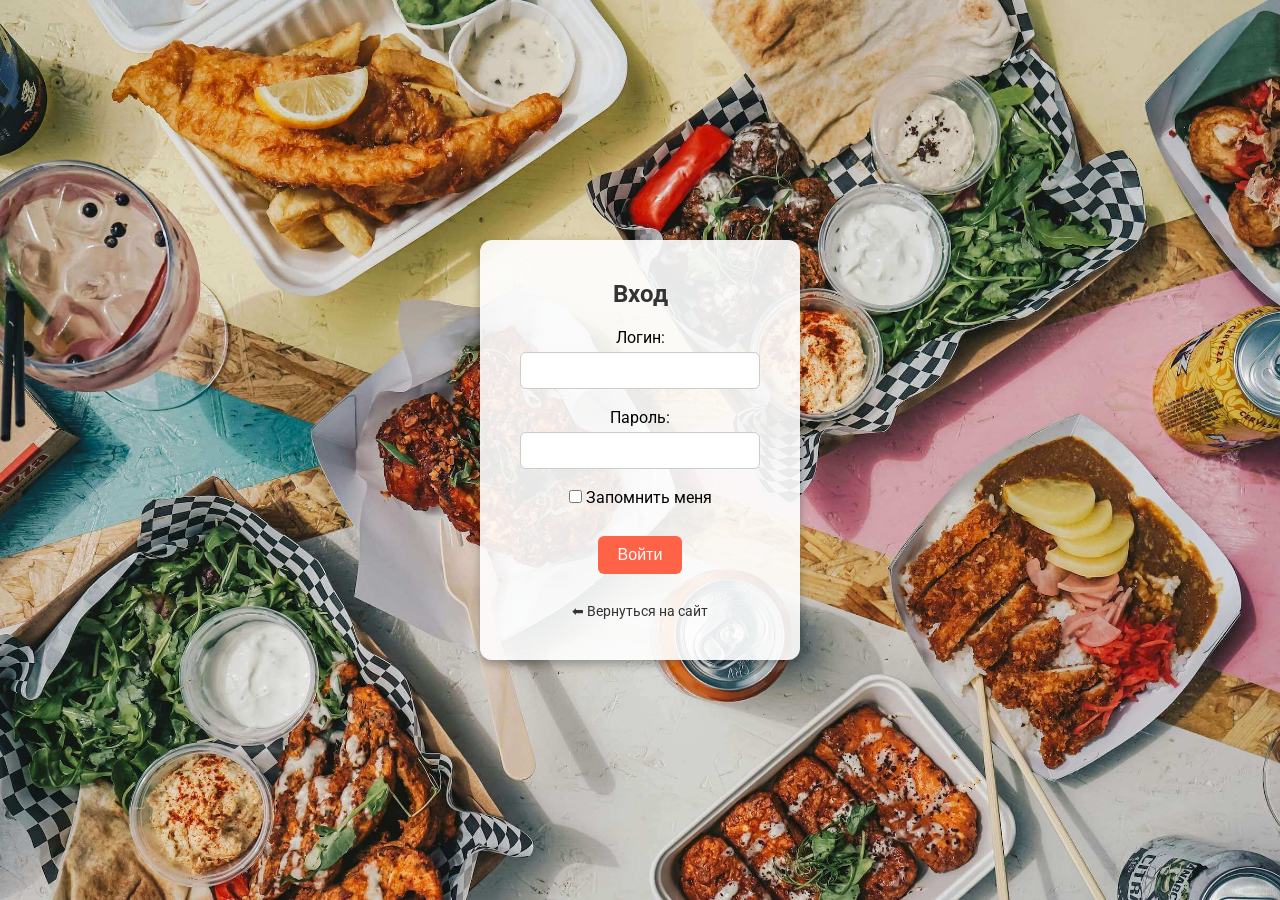
==== auth.html @ af706c2d "Added auth with background" ====
<!DOCTYPE html>
<html lang="ru">
<head>
    <meta charset="UTF-8">
    <meta name="viewport" content="width=device-width, initial-scale=1.0">
    <title>Вход — FreshLunch</title>
    <link rel="stylesheet" href="auth.css">
    <link href="https://fonts.googleapis.com/css2?family=Roboto:wght@400;700&display=swap" rel="stylesheet">
</head>
<body>

    <div class="auth-container">
        <form action="https://httpbin.org/post" method="POST" class="auth-form">
            <h2>Вход</h2>

            <label>Логин:<br>
                <input type="text" name="login" required>
            </label><br><br>

            <label>Пароль:<br>
                <input type="password" name="password" required>
            </label><br><br>

            <label>
                <input type="checkbox" name="remember"> Запомнить меня
            </label><br><br>

            <button type="submit">Войти</button><br><br>

            <a href="index.html" class="back-link">⬅ Вернуться на сайт</a>
        </form>
    </div>

</body>
</html>
---- auth.css ----
/* Сброс и базовые настройки */
* {
    margin: 0;
    padding: 0;
    box-sizing: border-box;
}

body {
    font-family: 'Roboto', sans-serif;
    height: 100vh;
    background: url("images/lunch.jpg") no-repeat center center/cover;
    display: flex;
    justify-content: center;
    align-items: center;
}

/* Контейнер для центрирования */
.auth-container {
    display: flex;
    justify-content: center;
    align-items: center;
    height: 100%;
}

/* Форма */
.auth-form {
    background: rgba(255, 255, 255, 0.9);
    padding: 40px;
    border-radius: 12px;
    box-shadow: 0 4px 10px rgba(0, 0, 0, 0.3);
    width: 320px;
    text-align: center;
}

.auth-form h2 {
    margin-bottom: 20px;
    color: #333;
}

.auth-form input[type="text"],
.auth-form input[type="password"] {
    width: 100%;
    padding: 10px;
    margin-top: 5px;
    border-radius: 6px;
    border: 1px solid #ccc;
}

.auth-form button {
    margin-top: 10px;
    background-color: #ff6347;
    color: white;
    border: none;
    padding: 10px 20px;
    border-radius: 6px;
    cursor: pointer;
    font-size: 16px;
}

.auth-form button:hover {
    background-color: #e5533c;
}

/* Ссылка "назад" */
.back-link {
    display: inline-block;
    margin-top: 10px;
    color: #333;
    text-decoration: none;
    font-size: 14px;
}

.back-link:hover {
    color: #ff6347;
}
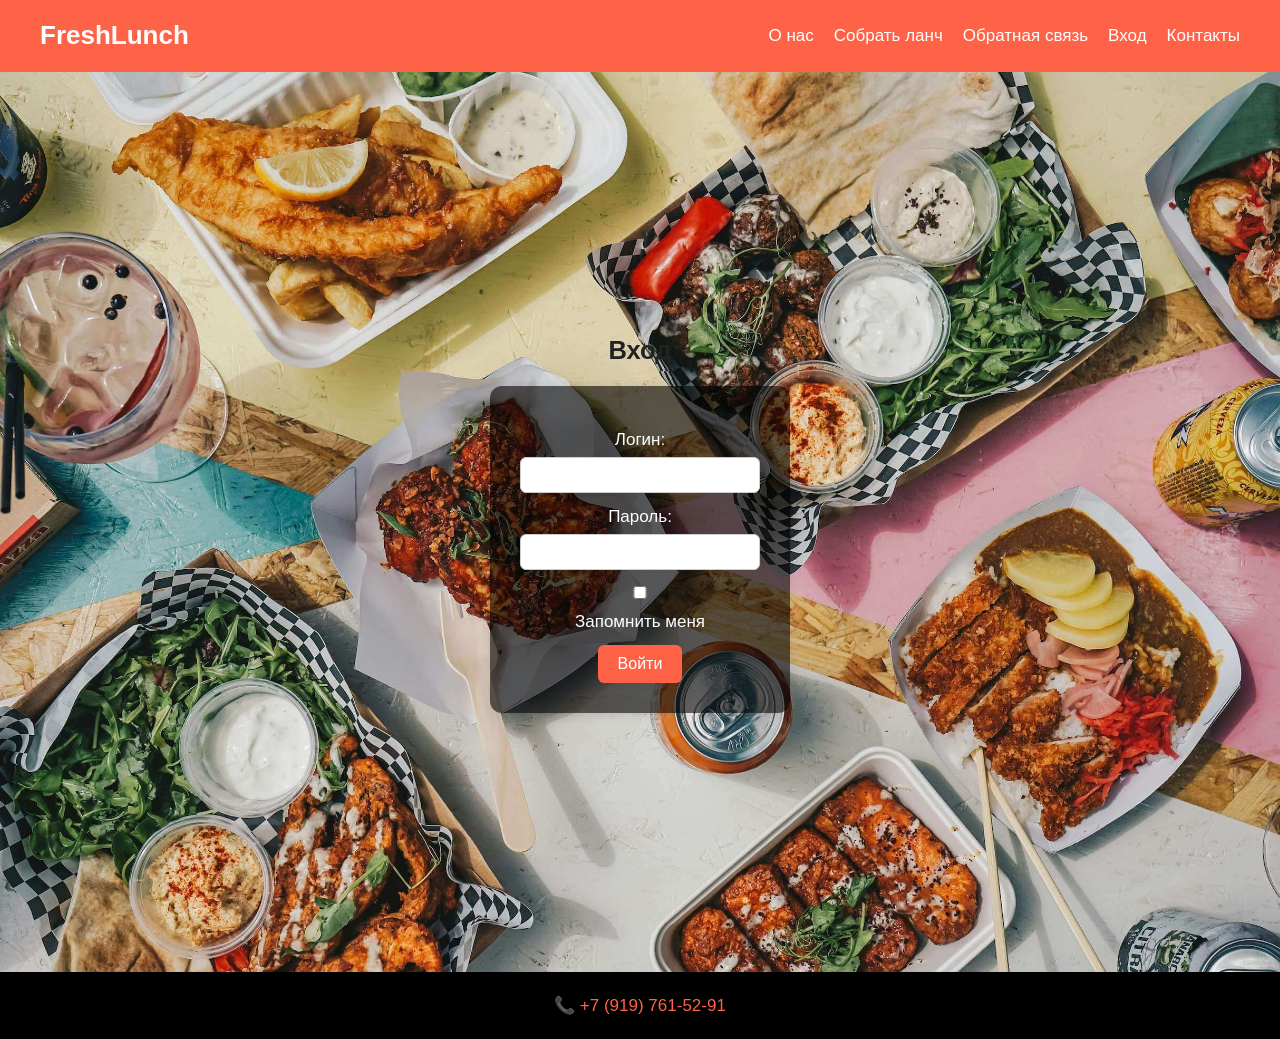
==== commit 93a86efb: "Initial commit" ====
--- a/auth.html
+++ b/auth.html
@@ -2,34 +2,37 @@
 <html lang="ru">
 <head>
     <meta charset="UTF-8">
-    <meta name="viewport" content="width=device-width, initial-scale=1.0">
-    <title>Вход — FreshLunch</title>
-    <link rel="stylesheet" href="auth.css">
-    <link href="https://fonts.googleapis.com/css2?family=Roboto:wght@400;700&display=swap" rel="stylesheet">
+    <title>FreshLunch — Вход</title>
+    <link rel="stylesheet" href="style.css">
 </head>
 <body>
 
-    <div class="auth-container">
-        <form action="https://httpbin.org/post" method="POST" class="auth-form">
-            <h2>Вход</h2>
+<header>
+    <h1>FreshLunch</h1>
+    <nav>
+        <ul>
+            <li><a href="index.html">О нас</a></li>
+            <li><a href="order.html">Собрать ланч</a></li>
+            <li><a href="feedback.html">Обратная связь</a></li>
+            <li><a href="auth.html">Вход</a></li>
+            <li><a href="#footer">Контакты</a></li>
+        </ul>
+    </nav>
+</header>
 
-            <label>Логин:<br>
-                <input type="text" name="login" required>
-            </label><br><br>
+<main class="auth-section">
+    <h2>Вход</h2>
+    <form action="https://httpbin.org/post" method="POST">
+        <label>Логин:<input type="text" name="login" required></label>
+        <label>Пароль:<input type="password" name="password" required></label>
+        <label><input type="checkbox" name="remember"> Запомнить меня</label>
+        <button type="submit">Войти</button>
+    </form>
+</main>
 
-            <label>Пароль:<br>
-                <input type="password" name="password" required>
-            </label><br><br>
-
-            <label>
-                <input type="checkbox" name="remember"> Запомнить меня
-            </label><br><br>
-
-            <button type="submit">Войти</button><br><br>
-
-            <a href="index.html" class="back-link">⬅ Вернуться на сайт</a>
-        </form>
-    </div>
+<footer id="footer">
+    <p>📞 <a href="tel:+79197615291">+7 (919) 761-52-91</a></p>
+</footer>
 
 </body>
 </html>
--- a/style.css
+++ b/style.css
@@ -0,0 +1,248 @@
+/* ===== Сброс ===== */
+* {
+    margin: 0;
+    padding: 0;
+    box-sizing: border-box;
+}
+
+/* ===== Базовые настройки ===== */
+body {
+    font-family: "Roboto", sans-serif;
+    font-size: 17px;
+    line-height: 1.6;
+    color: #333;
+    background-color: #fafafa;
+}
+
+/* ===== Шапка и меню ===== */
+header {
+    background: #ff6347;
+    color: white;
+    padding: 15px 40px;
+    display: flex;
+    justify-content: space-between;
+    align-items: center;
+}
+
+header h1 {
+    font-size: 26px;
+    font-weight: 700;
+}
+
+nav ul {
+    display: flex;
+    list-style: none;
+}
+
+nav li {
+    margin-left: 20px;
+}
+
+nav a {
+    color: white;
+    text-decoration: none;
+    font-weight: 500;
+    transition: color 0.3s;
+}
+
+nav a:hover {
+    color: #ffe082;
+}
+
+/* ===== Основной контент ===== */
+main {
+    padding: 30px 50px;
+}
+
+h2 {
+    margin-bottom: 15px;
+    color: #222;
+}
+
+img {
+    max-width: 100%;
+    border-radius: 8px;
+    margin-bottom: 15px;
+}
+
+/* ===== Таблицы ===== */
+table {
+    border-collapse: collapse;
+    width: 100%;
+    max-width: 800px;
+    margin-top: 15px;
+}
+
+th, td {
+    border: 1px solid #ccc;
+    padding: 10px;
+    text-align: center;
+}
+
+th {
+    background: #ffebcd;
+}
+
+/* ===== Формы ===== */
+form {
+    background: white;
+    padding: 20px;
+    border-radius: 10px;
+    box-shadow: 0 2px 10px rgba(0,0,0,0.1);
+    max-width: 500px;
+}
+
+label {
+    display: block;
+    margin-top: 10px;
+}
+
+input, select, textarea {
+    width: 100%;
+    padding: 8px;
+    border: 1px solid #ccc;
+    border-radius: 6px;
+    margin-top: 4px;
+    font-size: 16px;
+}
+
+textarea {
+    resize: vertical;
+}
+
+button {
+    background: #ff6347;
+    color: white;
+    border: none;
+    border-radius: 6px;
+    padding: 10px 20px;
+    font-size: 16px;
+    cursor: pointer;
+    margin-top: 10px;
+}
+
+button:hover {
+    background: #e5533c;
+}
+
+/* ===== Карточки блюд (страница заказа) ===== */
+.cards {
+    display: flex;
+    gap: 20px;
+    flex-wrap: wrap;
+    margin-bottom: 30px;
+}
+
+.card {
+    background: #fff;
+    border-radius: 12px;
+    box-shadow: 0 4px 10px rgba(0,0,0,0.1);
+    padding: 15px;
+    text-align: center;
+    width: 220px;
+}
+
+.card img {
+    width: 100%;
+    border-radius: 8px;
+}
+
+.add-btn {
+    display: block;
+    background: #ff6347;
+    color: white;
+    padding: 8px;
+    border-radius: 6px;
+    text-align: center;
+    margin-top: 10px;
+    cursor: pointer;
+    transition: background 0.3s ease;
+}
+
+.add-btn:hover {
+    background: #e5533c;
+}
+
+/* ===== Страница входа ===== */
+.auth-section {
+    background: url("images/lunch.jpg") no-repeat center center/cover;
+    min-height: 100vh;
+    display: flex;
+    flex-direction: column;
+    justify-content: center;
+    align-items: center;
+    color: white;
+    text-align: center;
+}
+
+.auth-section form {
+    background: rgba(0,0,0,0.6);
+    padding: 30px;
+    border-radius: 12px;
+    width: 300px;
+}
+
+/* ===== Футер ===== */
+footer {
+    background: black;
+    color: white;
+    text-align: center;
+    padding: 20px;
+}
+
+footer a {
+    color: #ff6347;
+    text-decoration: none;
+}
+
+footer a:hover {
+    color: #ffe082;
+}
+
+/* === Исправленные стили для радиокнопок === */
+.radio-group {
+  display: flex;
+  flex-direction: column;
+  gap: 8px;
+  align-items: flex-start;
+  text-align: left;
+}
+
+.radio-group label {
+  display: inline-flex;
+  align-items: center;
+  gap: 8px;
+  cursor: pointer;
+  font-size: 16px;
+  line-height: 1.3;
+  color: #222;
+}
+
+.radio-group input[type="radio"] {
+  margin: 0;
+  appearance: none;
+  width: 16px;
+  height: 16px;
+  border: 2px solid #999;
+  border-radius: 50%;
+  position: relative;
+  cursor: pointer;
+  flex-shrink: 0;
+}
+
+.radio-group input[type="radio"]::before {
+  content: "";
+  position: absolute;
+  width: 8px;
+  height: 8px;
+  top: 3px;
+  left: 3px;
+  background-color: tomato;
+  border-radius: 50%;
+  transform: scale(0);
+  transition: transform 0.15s ease;
+}
+
+.radio-group input[type="radio"]:checked::before {
+  transform: scale(1);
+}
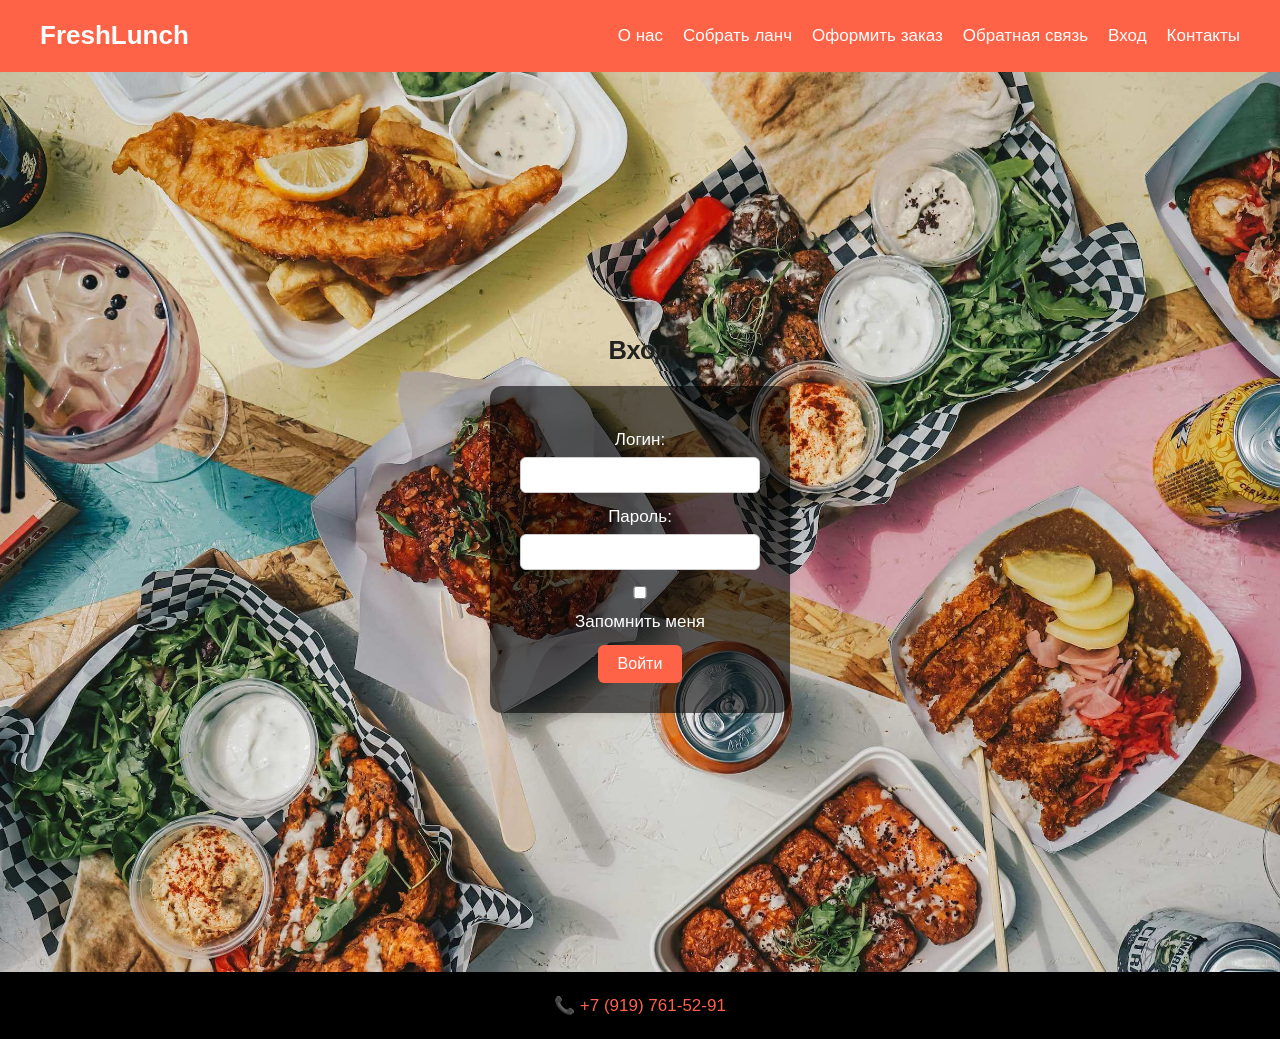
==== commit 843eb609: "First lab_8 commit" ====
--- a/auth.html
+++ b/auth.html
@@ -13,6 +13,7 @@
         <ul>
             <li><a href="index.html">О нас</a></li>
             <li><a href="order.html">Собрать ланч</a></li>
+            <li><a href="checkout.html">Оформить заказ</a></li>
             <li><a href="feedback.html">Обратная связь</a></li>
             <li><a href="auth.html">Вход</a></li>
             <li><a href="#footer">Контакты</a></li>
--- a/style.css
+++ b/style.css
@@ -1,248 +1,248 @@
-/* ===== Сброс ===== */
-* {
-    margin: 0;
-    padding: 0;
-    box-sizing: border-box;
-}
-
-/* ===== Базовые настройки ===== */
-body {
-    font-family: "Roboto", sans-serif;
-    font-size: 17px;
-    line-height: 1.6;
-    color: #333;
-    background-color: #fafafa;
-}
-
-/* ===== Шапка и меню ===== */
-header {
-    background: #ff6347;
-    color: white;
-    padding: 15px 40px;
-    display: flex;
-    justify-content: space-between;
-    align-items: center;
-}
-
-header h1 {
-    font-size: 26px;
-    font-weight: 700;
-}
-
-nav ul {
-    display: flex;
-    list-style: none;
-}
-
-nav li {
-    margin-left: 20px;
-}
-
-nav a {
-    color: white;
-    text-decoration: none;
-    font-weight: 500;
-    transition: color 0.3s;
-}
-
-nav a:hover {
-    color: #ffe082;
-}
-
-/* ===== Основной контент ===== */
-main {
-    padding: 30px 50px;
-}
-
-h2 {
-    margin-bottom: 15px;
-    color: #222;
-}
-
-img {
-    max-width: 100%;
-    border-radius: 8px;
-    margin-bottom: 15px;
-}
-
-/* ===== Таблицы ===== */
-table {
-    border-collapse: collapse;
-    width: 100%;
-    max-width: 800px;
-    margin-top: 15px;
-}
-
-th, td {
-    border: 1px solid #ccc;
-    padding: 10px;
-    text-align: center;
-}
-
-th {
-    background: #ffebcd;
-}
-
-/* ===== Формы ===== */
-form {
-    background: white;
-    padding: 20px;
-    border-radius: 10px;
-    box-shadow: 0 2px 10px rgba(0,0,0,0.1);
-    max-width: 500px;
-}
-
-label {
-    display: block;
-    margin-top: 10px;
-}
-
-input, select, textarea {
-    width: 100%;
-    padding: 8px;
-    border: 1px solid #ccc;
-    border-radius: 6px;
-    margin-top: 4px;
-    font-size: 16px;
-}
-
-textarea {
-    resize: vertical;
-}
-
-button {
-    background: #ff6347;
-    color: white;
-    border: none;
-    border-radius: 6px;
-    padding: 10px 20px;
-    font-size: 16px;
-    cursor: pointer;
-    margin-top: 10px;
-}
-
-button:hover {
-    background: #e5533c;
-}
-
-/* ===== Карточки блюд (страница заказа) ===== */
-.cards {
-    display: flex;
-    gap: 20px;
-    flex-wrap: wrap;
-    margin-bottom: 30px;
-}
-
-.card {
-    background: #fff;
-    border-radius: 12px;
-    box-shadow: 0 4px 10px rgba(0,0,0,0.1);
-    padding: 15px;
-    text-align: center;
-    width: 220px;
-}
-
-.card img {
-    width: 100%;
-    border-radius: 8px;
-}
-
-.add-btn {
-    display: block;
-    background: #ff6347;
-    color: white;
-    padding: 8px;
-    border-radius: 6px;
-    text-align: center;
-    margin-top: 10px;
-    cursor: pointer;
-    transition: background 0.3s ease;
-}
-
-.add-btn:hover {
-    background: #e5533c;
-}
-
-/* ===== Страница входа ===== */
-.auth-section {
-    background: url("images/lunch.jpg") no-repeat center center/cover;
-    min-height: 100vh;
-    display: flex;
-    flex-direction: column;
-    justify-content: center;
-    align-items: center;
-    color: white;
-    text-align: center;
-}
-
-.auth-section form {
-    background: rgba(0,0,0,0.6);
-    padding: 30px;
-    border-radius: 12px;
-    width: 300px;
-}
-
-/* ===== Футер ===== */
-footer {
-    background: black;
-    color: white;
-    text-align: center;
-    padding: 20px;
-}
-
-footer a {
-    color: #ff6347;
-    text-decoration: none;
-}
-
-footer a:hover {
-    color: #ffe082;
-}
-
-/* === Исправленные стили для радиокнопок === */
-.radio-group {
-  display: flex;
-  flex-direction: column;
-  gap: 8px;
-  align-items: flex-start;
-  text-align: left;
-}
-
-.radio-group label {
-  display: inline-flex;
-  align-items: center;
-  gap: 8px;
-  cursor: pointer;
-  font-size: 16px;
-  line-height: 1.3;
-  color: #222;
-}
-
-.radio-group input[type="radio"] {
-  margin: 0;
-  appearance: none;
-  width: 16px;
-  height: 16px;
-  border: 2px solid #999;
-  border-radius: 50%;
-  position: relative;
-  cursor: pointer;
-  flex-shrink: 0;
-}
-
-.radio-group input[type="radio"]::before {
-  content: "";
-  position: absolute;
-  width: 8px;
-  height: 8px;
-  top: 3px;
-  left: 3px;
-  background-color: tomato;
-  border-radius: 50%;
-  transform: scale(0);
-  transition: transform 0.15s ease;
-}
-
-.radio-group input[type="radio"]:checked::before {
-  transform: scale(1);
-}
+/* ===== Сброс ===== */
+* {
+    margin: 0;
+    padding: 0;
+    box-sizing: border-box;
+}
+
+/* ===== Базовые настройки ===== */
+body {
+    font-family: "Roboto", sans-serif;
+    font-size: 17px;
+    line-height: 1.6;
+    color: #333;
+    background-color: #fafafa;
+}
+
+/* ===== Шапка и меню ===== */
+header {
+    background: #ff6347;
+    color: white;
+    padding: 15px 40px;
+    display: flex;
+    justify-content: space-between;
+    align-items: center;
+}
+
+header h1 {
+    font-size: 26px;
+    font-weight: 700;
+}
+
+nav ul {
+    display: flex;
+    list-style: none;
+}
+
+nav li {
+    margin-left: 20px;
+}
+
+nav a {
+    color: white;
+    text-decoration: none;
+    font-weight: 500;
+    transition: color 0.3s;
+}
+
+nav a:hover {
+    color: #ffe082;
+}
+
+/* ===== Основной контент ===== */
+main {
+    padding: 30px 50px;
+}
+
+h2 {
+    margin-bottom: 15px;
+    color: #222;
+}
+
+img {
+    max-width: 100%;
+    border-radius: 8px;
+    margin-bottom: 15px;
+}
+
+/* ===== Таблицы ===== */
+table {
+    border-collapse: collapse;
+    width: 100%;
+    max-width: 800px;
+    margin-top: 15px;
+}
+
+th, td {
+    border: 1px solid #ccc;
+    padding: 10px;
+    text-align: center;
+}
+
+th {
+    background: #ffebcd;
+}
+
+/* ===== Формы ===== */
+form {
+    background: white;
+    padding: 20px;
+    border-radius: 10px;
+    box-shadow: 0 2px 10px rgba(0,0,0,0.1);
+    max-width: 500px;
+}
+
+label {
+    display: block;
+    margin-top: 10px;
+}
+
+input, select, textarea {
+    width: 100%;
+    padding: 8px;
+    border: 1px solid #ccc;
+    border-radius: 6px;
+    margin-top: 4px;
+    font-size: 16px;
+}
+
+textarea {
+    resize: vertical;
+}
+
+button {
+    background: #ff6347;
+    color: white;
+    border: none;
+    border-radius: 6px;
+    padding: 10px 20px;
+    font-size: 16px;
+    cursor: pointer;
+    margin-top: 10px;
+}
+
+button:hover {
+    background: #e5533c;
+}
+
+/* ===== Карточки блюд (страница заказа) ===== */
+.cards {
+    display: flex;
+    gap: 20px;
+    flex-wrap: wrap;
+    margin-bottom: 30px;
+}
+
+.card {
+    background: #fff;
+    border-radius: 12px;
+    box-shadow: 0 4px 10px rgba(0,0,0,0.1);
+    padding: 15px;
+    text-align: center;
+    width: 220px;
+}
+
+.card img {
+    width: 100%;
+    border-radius: 8px;
+}
+
+.add-btn {
+    display: block;
+    background: #ff6347;
+    color: white;
+    padding: 8px;
+    border-radius: 6px;
+    text-align: center;
+    margin-top: 10px;
+    cursor: pointer;
+    transition: background 0.3s ease;
+}
+
+.add-btn:hover {
+    background: #e5533c;
+}
+
+/* ===== Страница входа ===== */
+.auth-section {
+    background: url("images/lunch.jpg") no-repeat center center/cover;
+    min-height: 100vh;
+    display: flex;
+    flex-direction: column;
+    justify-content: center;
+    align-items: center;
+    color: white;
+    text-align: center;
+}
+
+.auth-section form {
+    background: rgba(0,0,0,0.6);
+    padding: 30px;
+    border-radius: 12px;
+    width: 300px;
+}
+
+/* ===== Футер ===== */
+footer {
+    background: black;
+    color: white;
+    text-align: center;
+    padding: 20px;
+}
+
+footer a {
+    color: #ff6347;
+    text-decoration: none;
+}
+
+footer a:hover {
+    color: #ffe082;
+}
+
+/* === Исправленные стили для радиокнопок === */
+.radio-group {
+  display: flex;
+  flex-direction: column;
+  gap: 8px;
+  align-items: flex-start;
+  text-align: left;
+}
+
+.radio-group label {
+  display: inline-flex;
+  align-items: center;
+  gap: 8px;
+  cursor: pointer;
+  font-size: 16px;
+  line-height: 1.3;
+  color: #222;
+}
+
+.radio-group input[type="radio"] {
+  margin: 0;
+  appearance: none;
+  width: 16px;
+  height: 16px;
+  border: 2px solid #999;
+  border-radius: 50%;
+  position: relative;
+  cursor: pointer;
+  flex-shrink: 0;
+}
+
+.radio-group input[type="radio"]::before {
+  content: "";
+  position: absolute;
+  width: 8px;
+  height: 8px;
+  top: 3px;
+  left: 3px;
+  background-color: tomato;
+  border-radius: 50%;
+  transform: scale(0);
+  transition: transform 0.15s ease;
+}
+
+.radio-group input[type="radio"]:checked::before {
+  transform: scale(1);
+}
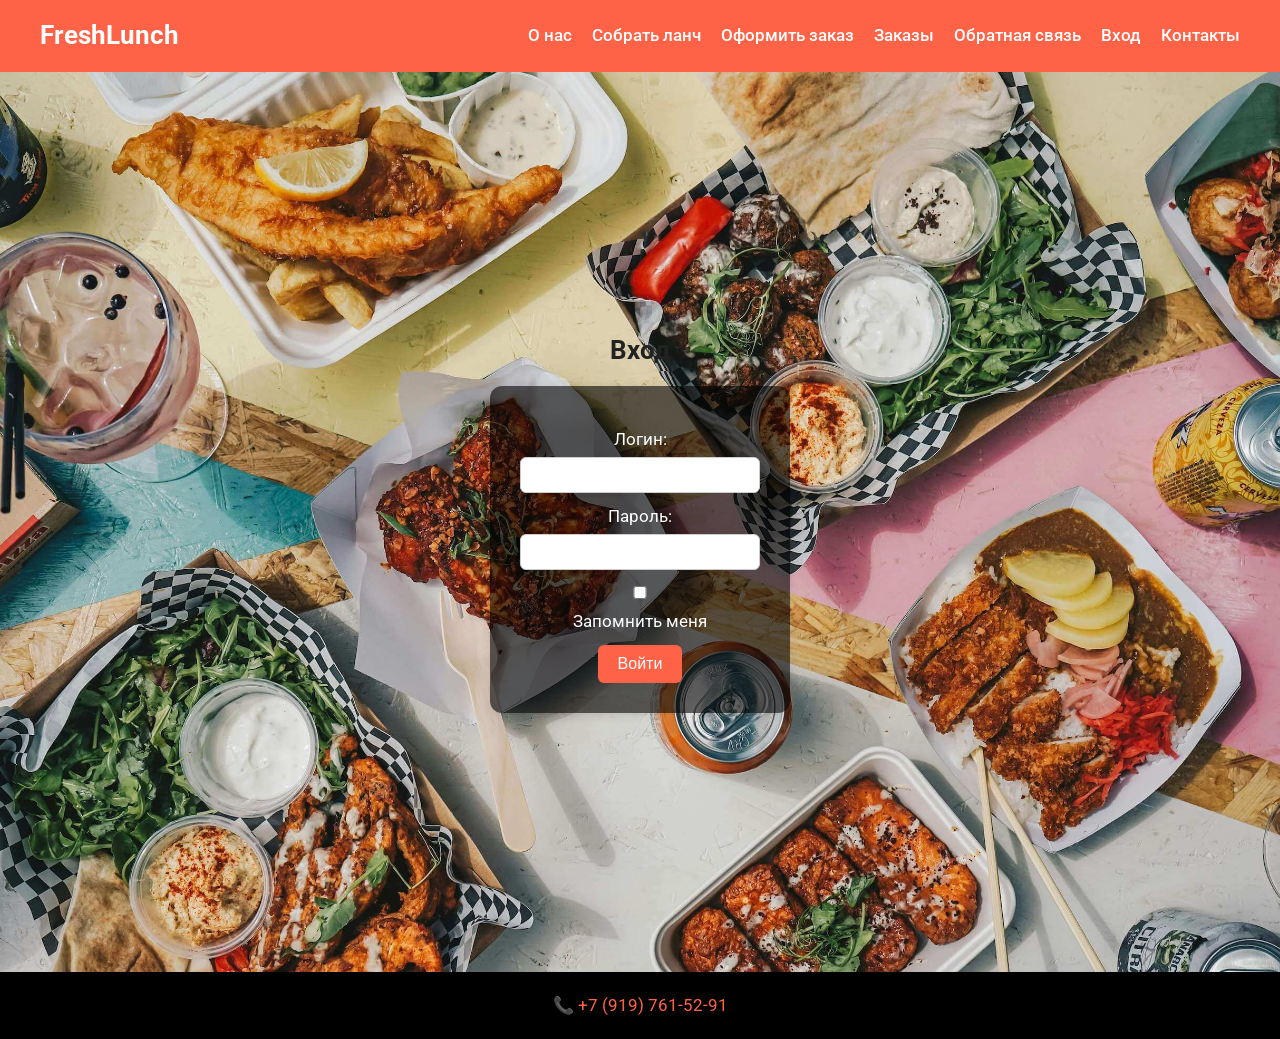
==== commit 98278bdf: "Initial lab_9 commit" ====
--- a/auth.html
+++ b/auth.html
@@ -1,39 +1,41 @@
-<!DOCTYPE html>
-<html lang="ru">
-<head>
-    <meta charset="UTF-8">
-    <title>FreshLunch — Вход</title>
-    <link rel="stylesheet" href="style.css">
-</head>
-<body>
-
-<header>
-    <h1>FreshLunch</h1>
-    <nav>
-        <ul>
-            <li><a href="index.html">О нас</a></li>
-            <li><a href="order.html">Собрать ланч</a></li>
-            <li><a href="checkout.html">Оформить заказ</a></li>
-            <li><a href="feedback.html">Обратная связь</a></li>
-            <li><a href="auth.html">Вход</a></li>
-            <li><a href="#footer">Контакты</a></li>
-        </ul>
-    </nav>
-</header>
-
-<main class="auth-section">
-    <h2>Вход</h2>
-    <form action="https://httpbin.org/post" method="POST">
-        <label>Логин:<input type="text" name="login" required></label>
-        <label>Пароль:<input type="password" name="password" required></label>
-        <label><input type="checkbox" name="remember"> Запомнить меня</label>
-        <button type="submit">Войти</button>
-    </form>
-</main>
-
-<footer id="footer">
-    <p>📞 <a href="tel:+79197615291">+7 (919) 761-52-91</a></p>
-</footer>
-
-</body>
-</html>
+<!DOCTYPE html>
+<html lang="ru">
+<head>
+    <meta charset="UTF-8">
+    <title>FreshLunch — Вход</title>
+    <link href="https://fonts.googleapis.com/css2?family=Roboto:wght@400;700&display=swap" rel="stylesheet">
+    <link rel="stylesheet" href="style.css">
+</head>
+<body>
+
+<header>
+    <h1>FreshLunch</h1>
+    <nav>
+        <ul>
+            <li><a href="index.html">О нас</a></li>
+            <li><a href="order.html">Собрать ланч</a></li>
+            <li><a href="checkout.html">Оформить заказ</a></li>
+            <li><a href="orders.html">Заказы</a></li>
+            <li><a href="feedback.html">Обратная связь</a></li>
+            <li><a href="auth.html">Вход</a></li>
+            <li><a href="#footer">Контакты</a></li>
+        </ul>
+    </nav>
+</header>
+
+<main class="auth-section">
+    <h2>Вход</h2>
+    <form action="https://httpbin.org/post" method="POST">
+        <label>Логин:<input type="text" name="username" required></label>
+        <label>Пароль:<input type="password" name="password" required></label>
+        <label><input type="checkbox" name="remember"> Запомнить меня</label>
+        <button type="submit">Войти</button>
+    </form>
+</main>
+
+<footer id="footer">
+    <p>📞 <a href="tel:+79197615291">+7 (919) 761-52-91</a></p>
+</footer>
+
+</body>
+</html>
--- a/style.css
+++ b/style.css
@@ -49,6 +49,10 @@
     color: #ffe082;
 }
 
+nav a.active {
+    text-decoration: underline;
+}
+
 /* ===== Основной контент ===== */
 main {
     padding: 30px 50px;
@@ -165,7 +169,7 @@
 
 /* ===== Страница входа ===== */
 .auth-section {
-    background: url("images/lunch.jpg") no-repeat center center/cover;
+    background: url("img/lunch.jpg") no-repeat center center/cover;
     min-height: 100vh;
     display: flex;
     flex-direction: column;
@@ -246,3 +250,15 @@
 .radio-group input[type="radio"]:checked::before {
   transform: scale(1);
 }
+
+.checkbox-line {
+  display: flex;
+  align-items: center;
+  gap: 8px;
+}
+
+.checkbox-line input[type="checkbox"] {
+  width: auto;
+  margin: 0;
+}
+
